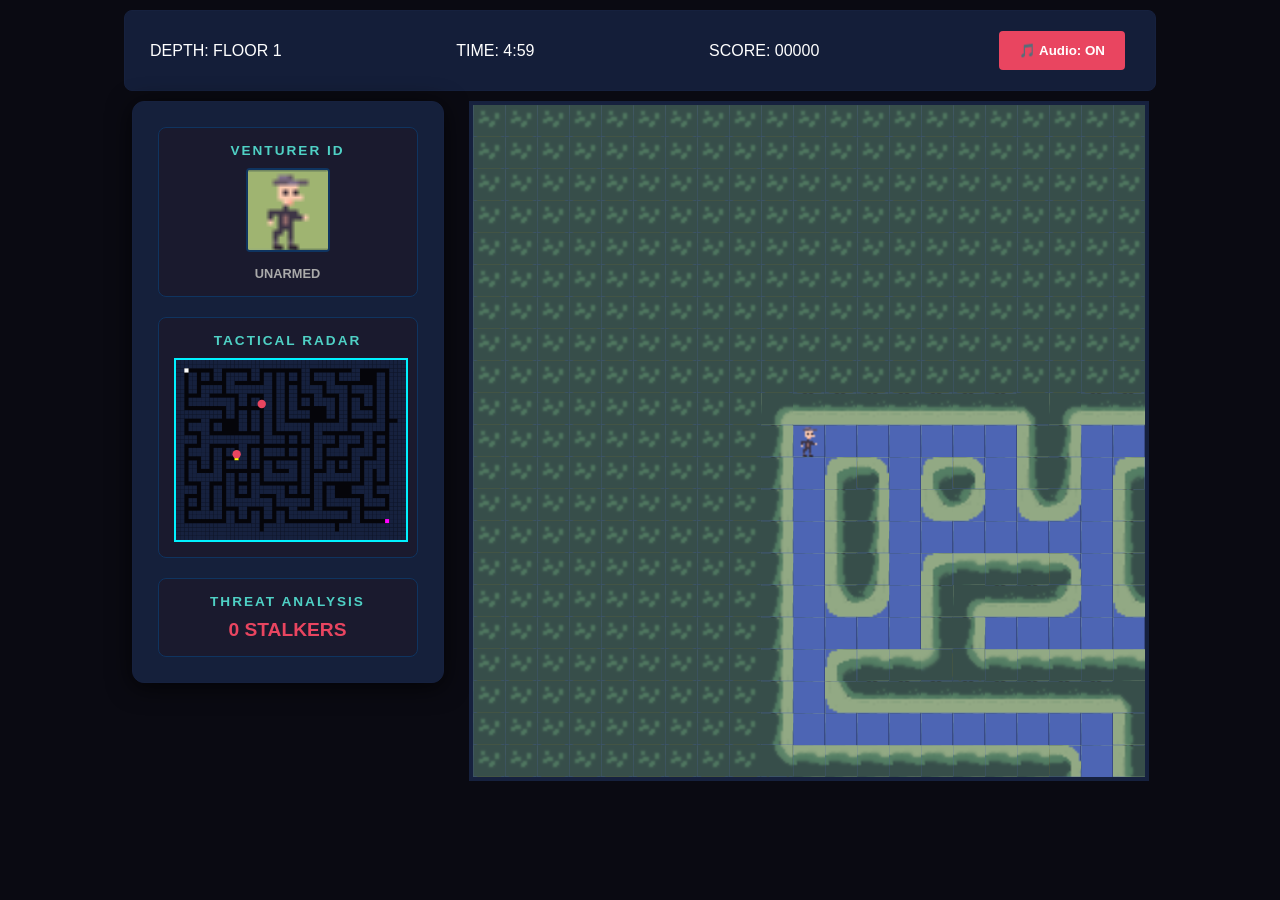
==== gameplay.html @ 3c7ded3b "Add files via upload" ====
<!DOCTYPE html>
<html lang="en">
<head>
    <meta charset="UTF-8">
    <title>In-Game | Maze Venturer</title>
    <link rel="stylesheet" href="style.css">
</head>
<body>
    <div id="pauseOverlay">
        <div class="pause-card">
            <h1 style="font-size: 2.5em; margin-top: 0; color: #f9d423;">PAUSED</h1>
            <div class="volume-control">
                <label for="volumeSlider">AUDIO VOLUME</label>
                <input type="range" id="volumeSlider" min="0" max="1" step="0.1" value="0.5" oninput="updateVolume(this.value)">
            </div>
            <button onclick="togglePause()" style="width: 100%;">RESUME</button>
            <button class="btn-secondary" onclick="saveAndExit()" style="width: 100%; margin-top:10px;">SAVE & EXIT</button>
            <button class="btn-secondary" onclick="goToMenu()" style="width: 100%; background: #450a0a; margin-top:10px;">ABANDON RUN</button>
        </div>
    </div>

    <div id="winOverlay" class="screen" style="display: none;">
        <h1 style="color: #4fd1c5; font-size: 3em;">AREA SECURED</h1>
        <p id="scoreBreakdown" style="font-size: 1.2em; line-height: 1.6;"></p>
        <div style="margin-top: 20px;">
            <button onclick="nextLevel()">DESCEND FURTHER</button>
            <button class="btn-secondary" onclick="saveAndExit()">SAVE & RETREAT</button>
        </div>
    </div>

    <div id="deathOverlay" class="screen" style="display: none;">
        <h1 style="color: #e94560; font-size: 3em;">EXPEDITION FAILED</h1>
        <p style="color: #aaa;">You were cornered in the depths.</p>
        <button onclick="goToMenu()">RETURN TO BASE</button>
    </div>

    <div id="game-interface">
        <div class="ui-top">
            <div id="levelDisplay">DEPTH: FLOOR 1</div>
            <div id="timerDisplay">TIME: 05:00</div>
            <div id="scoreDisplay">SCORE: 00000</div>
            <button id="muteBtn" onclick="toggleMute()">🎵 Audio: ON</button>
        </div>

        <div id="game-container">
            <div class="side-panel">
                <div class="panel-section">
                    <div class="section-label">VENTURER ID</div>
                    <canvas id="playerIconCanvas" width="80" height="80"></canvas>
                    <div id="keyStatus" style="font-size: 0.8em; margin-top: 10px; color: #aaa; font-weight: bold;">UNARMED</div>
                </div>

                <div class="panel-section">
                    <div class="section-label">TACTICAL RADAR</div>
                    <canvas id="minimap" width="230" height="180"></canvas>
                </div>
                
                <div class="panel-section">
                    <div class="section-label">THREAT ANALYSIS</div>
                    <div id="threatDisplay" style="font-size: 1.2em; color: #e94560; font-weight: bold;">0 STALKERS</div>
                </div>
            </div>

            <div style="position: relative;">
                <div id="lighting-layer"></div>
                <canvas id="gameCanvas"></canvas>
            </div>
        </div>
    </div>

    <script src="game.js"></script>
</body>
</html>
---- style.css ----
body { 
    background: #0a0a12; color: white; font-family: 'Segoe UI', sans-serif; 
    display: flex; flex-direction: column; align-items: center; margin: 0; overflow: hidden; 
}

/* Screen Overlays */
.screen {
    position: fixed; top: 0; left: 0; width: 100%; height: 100%;
    background: radial-gradient(circle, #1a1a2e 0%, #0a0a12 100%);
    display: flex; flex-direction: column; justify-content: center;
    align-items: center; z-index: 20; text-align: center;
}

/* UI Elements */
#game-interface { display: flex; flex-direction: column; align-items: center; }
#game-container { position: relative; margin-top: 10px; display: flex; gap: 25px; align-items: flex-start; }

.side-panel {
    display: flex; flex-direction: column; gap: 20px;
    background: rgba(22, 33, 62, 0.95); padding: 25px;
    border-radius: 12px; border: 1px solid #16213e; 
    width: 260px; box-shadow: 0 4px 25px rgba(0,0,0,0.7);
}

.panel-section {
    text-align: center; background: #1a1a2e; padding: 15px;
    border: 1px solid #0f3460; border-radius: 8px;
}

.section-label { font-size: 0.85em; color: #4fd1c5; letter-spacing: 2px; margin-bottom: 10px; font-weight: bold; }

#playerIconCanvas {
    background: #9fb471; image-rendering: pixelated;
    border: 2px solid #0f3460; border-radius: 4px;
}

#minimap { 
    width: 230px; height: 180px; background: #05050a; 
    border: 2px solid #00f2ff; image-rendering: pixelated; 
    display: block; box-shadow: inset 0 0 15px rgba(0, 242, 255, 0.2);
}

canvas#gameCanvas { border: 4px solid #16213e; background-color: #000; image-rendering: pixelated; }

.ui-top { 
    margin-top: 10px; background: rgba(22, 33, 62, 0.9); padding: 15px 25px; 
    border-radius: 8px; border: 1px solid #16213e; width: 980px; 
    display: flex; justify-content: space-between; align-items: center;
}

button {
    padding: 12px 20px; cursor: pointer; background: #e94560; color: white; 
    border: none; border-radius: 4px; font-weight: bold; transition: 0.2s; margin: 5px;
}
button:hover { background: #ff5d78; transform: scale(1.05); }
.btn-secondary { background: #0f3460; }

h1 { font-size: 3.5em; margin-bottom: 0.2em; color: #4fd1c5; text-shadow: 0 0 20px rgba(79, 209, 197, 0.4); }
.stat-value { font-family: 'Courier New', monospace; font-size: 1.4em; color: #f9d423; }

/* PAUSE MENU OVERLAY */
#pauseOverlay {
    position: fixed; top: 0; left: 0; width: 100%; height: 100%;
    background: rgba(10, 10, 18, 0.85);
    backdrop-filter: blur(8px);
    display: none; flex-direction: column; justify-content: center;
    align-items: center; z-index: 30;
}

.pause-card {
    background: #16213e; padding: 40px; border-radius: 15px;
    border: 2px solid #4fd1c5; text-align: center; width: 320px;
    box-shadow: 0 0 30px rgba(79, 209, 197, 0.2);
}

.volume-control {
    margin: 25px 0; text-align: left;
}

.volume-control label {
    display: block; font-size: 0.9em; color: #4fd1c5; margin-bottom: 10px;
}

input[type=range] {
    width: 100%; cursor: pointer; accent-color: #e94560;
}

/* HAZARD STYLING */
.hazard-alert {
    color: #ff0033;
    animation: blink 0.5s infinite;
}
@keyframes blink { 0% { opacity: 1; } 50% { opacity: 0.3; } 100% { opacity: 1; } }
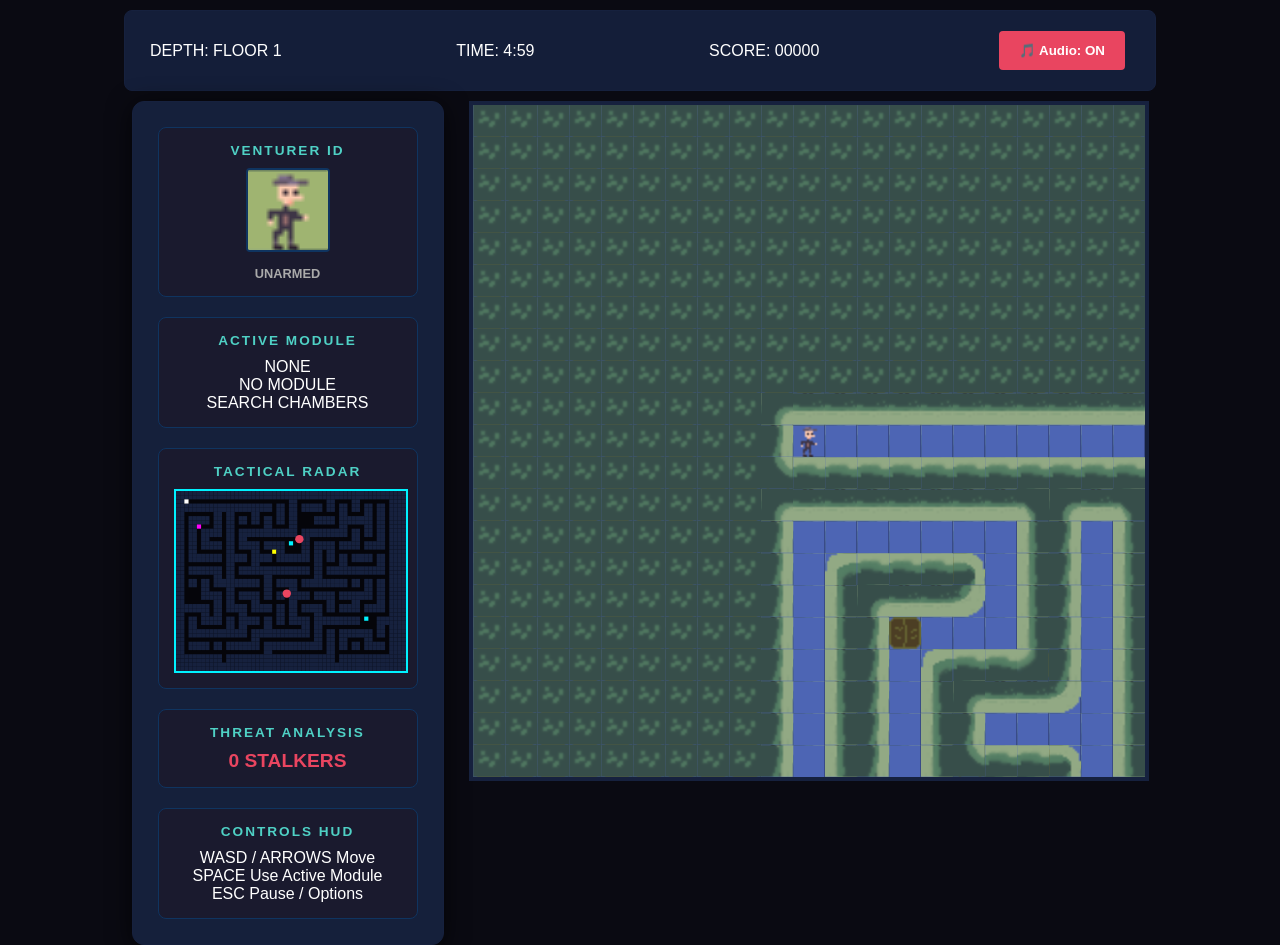
==== commit 104589d5: "update gameplay" ====
--- a/gameplay.html
+++ b/gameplay.html
@@ -51,6 +51,16 @@
                 </div>
 
                 <div class="panel-section">
+                    <div class="section-label">ACTIVE MODULE</div>
+                    <div id="skillCard" class="skill-card empty">
+                        <div id="skillIcon" class="skill-icon">NONE</div>
+                        <div id="skillName" class="skill-title">NO MODULE</div>
+                        <div id="skillPrompt" class="skill-subtext">SEARCH CHAMBERS</div>
+                        <div id="skillCooldown" class="cooldown-bar"></div>
+                    </div>
+                </div>
+
+                <div class="panel-section">
                     <div class="section-label">TACTICAL RADAR</div>
                     <canvas id="minimap" width="230" height="180"></canvas>
                 </div>
@@ -58,6 +68,16 @@
                 <div class="panel-section">
                     <div class="section-label">THREAT ANALYSIS</div>
                     <div id="threatDisplay" style="font-size: 1.2em; color: #e94560; font-weight: bold;">0 STALKERS</div>
+                </div>
+
+                <!-- CONTROLS & KEYBINDS HUD -->
+                <div class="panel-section">
+                    <div class="section-label">CONTROLS HUD</div>
+                    <div class="controls-list">
+                        <div class="control-row"><span class="key-badge">WASD</span> / <span class="key-badge">ARROWS</span> Move</div>
+                        <div class="control-row"><span class="key-badge">SPACE</span> Use Active Module</div>
+                        <div class="control-row"><span class="key-badge">ESC</span> Pause / Options</div>
+                    </div>
                 </div>
             </div>
 
@@ -70,4 +90,4 @@
 
     <script src="game.js"></script>
 </body>
-</html>+</html>
